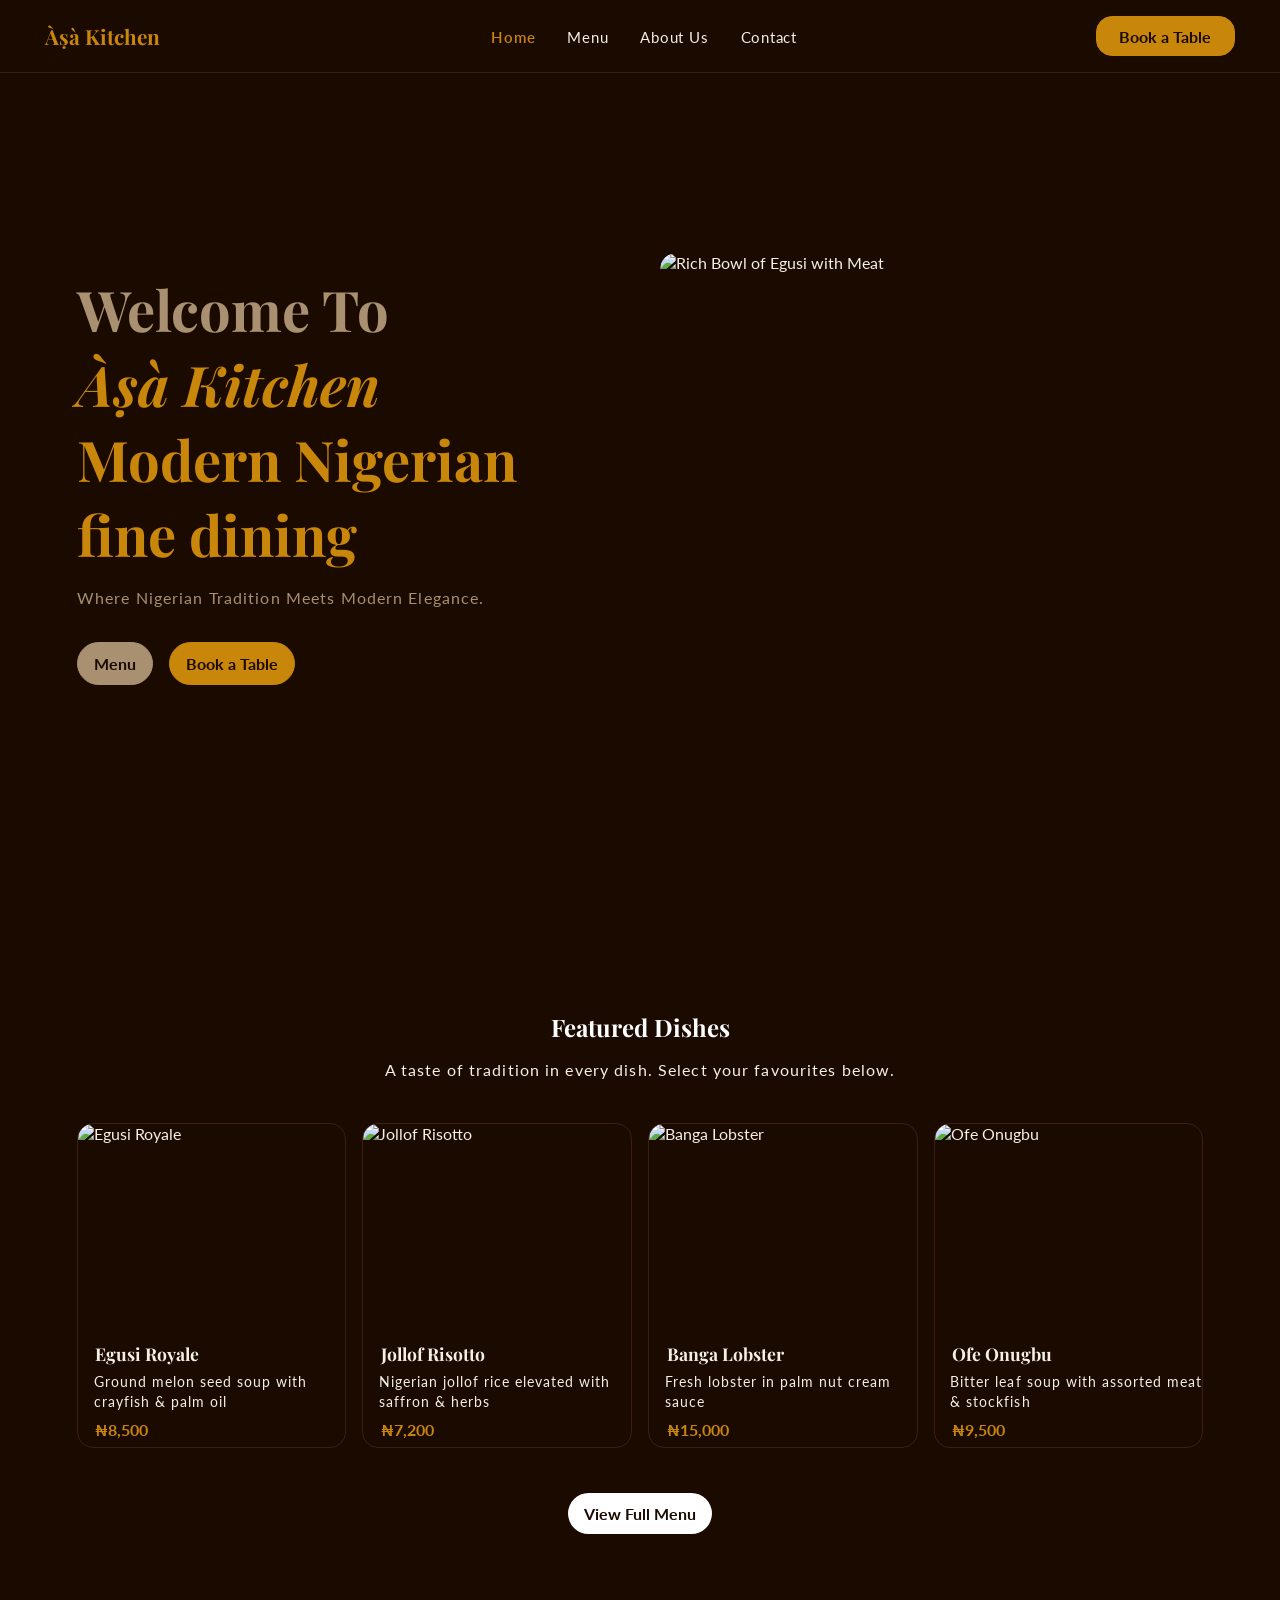
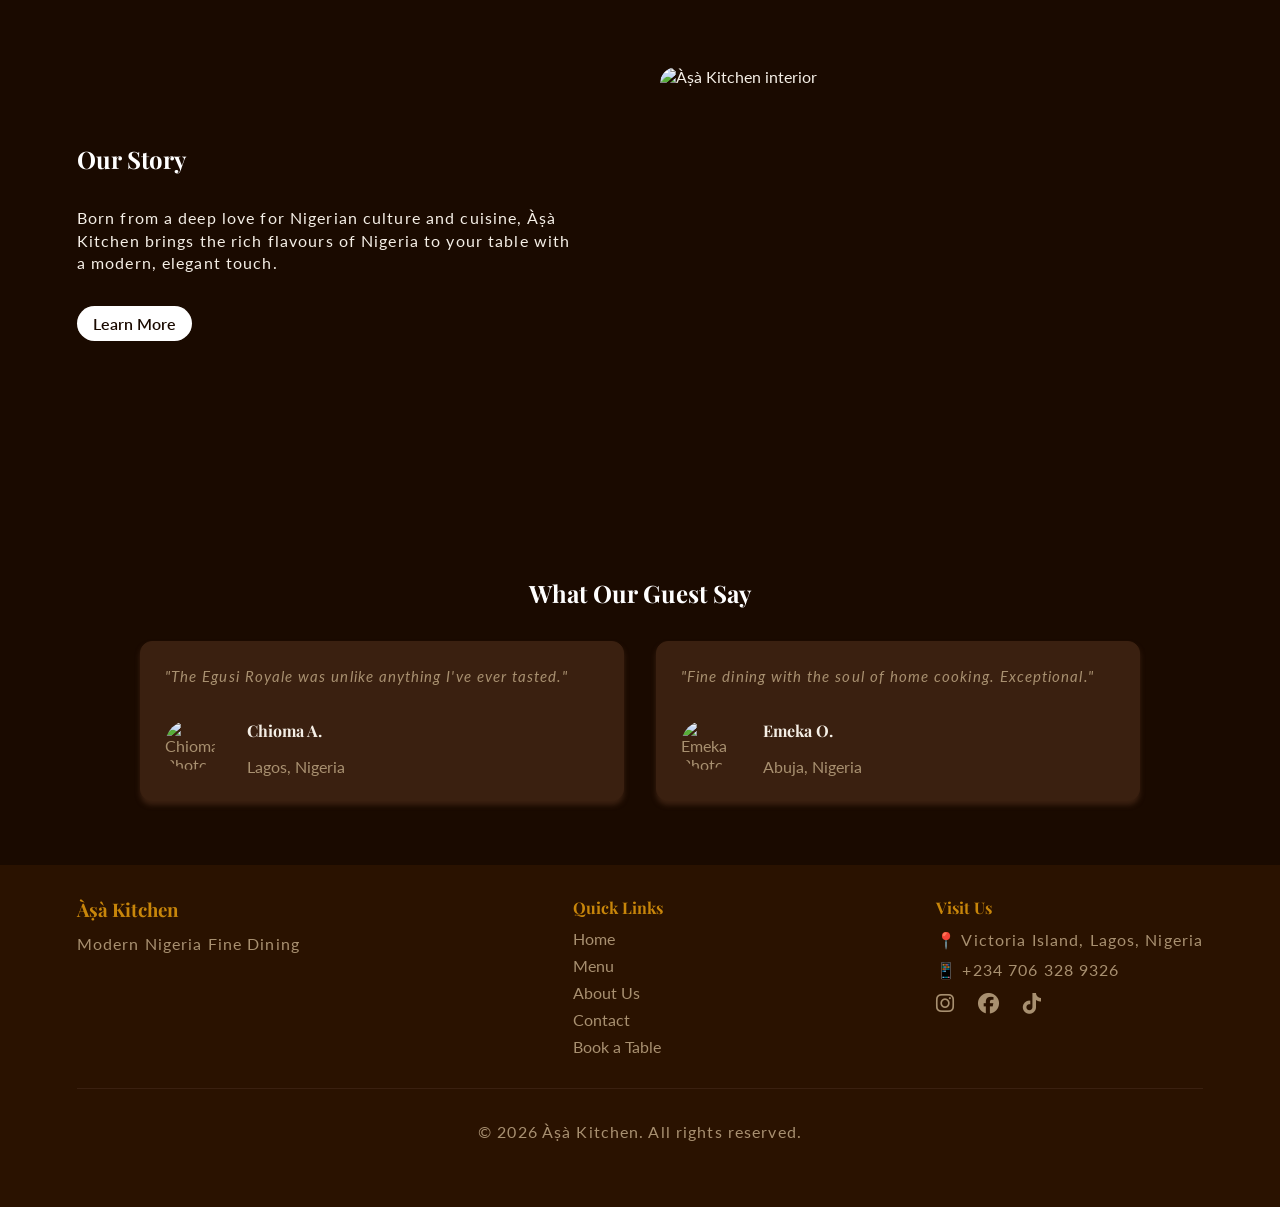
==== index.html @ b77b8705 "Initial commit: Complete Asa Kitchen website" ====
<!DOCTYPE html>
<html lang="en">
<head>
    <meta charset="UTF-8">
    <meta name="viewport" content="width=device-width, initial-scale=1.0">
    <meta http-equiv="X-UA-Compatible" content="IE=7">
    <meta http-equiv="X-UA-Compatible" content="ie=edge">
    <meta name="description" content="Experience modern Nigeria fine dining at Àṣà Kitchen. Authentic flavors, signation dishes, and rich traditions delivered fresh or served at our table.">
    <title>Àṣà Kitchen — Modern Nigerian fine dining</title>
    <link href="https://fonts.googleapis.com/css2?family=Playfair+Display:wght@400;600;700&family=Lato:wght@300;400;700&display=swap" rel="stylesheet">
    <link rel="stylesheet" href="css/style.css">
</head>
<body>
    <header>
        <nav>
            <span><a href="index.html" class="logo">Àṣà Kitchen</a></span>

            <input type="checkbox" name="" id="menu-toggle" class="menu-toggle">
            <label for="menu-toggle" class="hamburger">&#9776</label>

            <ul class="nav-links">
                <li><label for="menu-toggle" class="close-menu">&#10005</label></li>
                <li><a href="index.html" class="active">Home</a></li>
                <li><a href="menu.html">Menu</a></li>
                <li><a href="about.html">About Us</a></li>
                <li><a href="contact.html">Contact</a></li>
            </ul>

            <a href="reservations.html" class="btn-book btn" >Book a Table</a>
        </nav>
    </header>

    <main>
        <section class="hero">
            <div class="hero-content">
                <h1>
                    <span class="welcome">Welcome To</span>
                    <span class="brand-name">Àṣà Kitchen</span>
                    <span>Modern Nigerian fine dining</span>
                </h1>
                <p class="tagline">Where Nigerian Tradition Meets Modern Elegance.</p>
                
                <div class="ctn-actions">
                    <a href="menu.html" class="cta-primary btn">Menu</a>
                    <a href="reservations.html" class="cta-secondary btn">Book a Table</a>
                </div>
            </div>
            <figure class="hero-image">
                <img src="https://images.unsplash.com/photo-1763048443535-1243379234e2?q=80&w=672&auto=format&fit=crop&ixlib=rb-4.1.0&ixid=M3wxMjA3fDB8MHxwaG90by1wYWdlfHx8fGVufDB8fHx8fA%3D%3D" alt="Rich Bowl of Egusi with Meat">
            </figure>
        </section>
        <section class="menu-section">
            <h2>Featured Dishes</h2>
            <p class="menu-section-p">A taste of tradition in every dish. Select your favourites below.</p>
            <article>
                <div class="dish-card">
                    <img src="https://i.pinimg.com/1200x/82/39/f8/8239f8def4832946f602ae3313b98829.jpg" alt="Egusi Royale">
                    <h3>Egusi Royale</h3>
                    <p>Ground melon seed soup with crayfish & palm oil</p>
                    <span class="price">&#8358;8,500</span>
                </div>
                <div class="dish-card">
                    <img src="https://i.pinimg.com/736x/0a/ea/76/0aea7622c72fee9765034ae997ccd0de.jpg" alt="Jollof Risotto">
                    <h3>Jollof Risotto</h3>
                    <p>Nigerian jollof rice elevated with saffron & herbs</p>
                    <span class="price">&#8358;7,200</span>
                </div>
                <div class="dish-card">
                    <img src="https://i.pinimg.com/736x/42/ac/86/42ac860c4487ae0dd055f8d52afe60e0.jpg" alt="Banga Lobster">
                    <h3>Banga Lobster</h3>
                    <p>Fresh lobster in palm nut cream sauce</p>
                    <span class="price">&#8358;15,000</span>
                </div>
                <div class="dish-card">
                    <img src="https://i.pinimg.com/1200x/52/ee/f6/52eef6a9a249a3508fddbbb32488544d.jpg" alt="Ofe Onugbu">
                    <h3>Ofe Onugbu</h3>
                    <p>Bitter leaf soup with assorted meat & stockfish</p>
                    <span class="price">&#8358;9,500</span>
                </div>
            </article>
            <div class="full-menu-div">
                <a href="menu.html" class="full-menu-btn">View Full Menu</a>
            </div>
        </section>
        <section class="about-section">
            <div class="about-content">
                <h2>Our Story</h2>
                <p>Born from a deep love for Nigerian culture and cuisine, Àṣà Kitchen brings the rich flavours of Nigeria to your table with a modern, elegant touch.</p>
                <a href="about.html" class="about-secton-btn">Learn More</a>
            </div>
            <figure class="about-image">
                <img src="https://images.unsplash.com/photo-1551530241-1ccbaa7a9a84?q=80&w=885&auto=format&fit=crop&ixlib=rb-4.1.0&ixid=M3wxMjA3fDB8MHxwaG90by1wYWdlfHx8fGVufDB8fHx8fA%3D%3D" alt="Àṣà Kitchen interior">
            </figure>
        </section>
        <section class="testimonials-section">
            <h2>What Our Guest Say</h2>
            <div class="testimonials-grid">
                <blockquote class="testimonial-grid-item">
                    <p class="testimonial-review">"The Egusi Royale was unlike anything I've ever tasted."</p>
                    <div class="testimonial-info">
                        <img src="https://i.pinimg.com/736x/3c/2c/fc/3c2cfcbd1ee0daf679651fd35be948c1.jpg" alt="Chioma Photograph">
                        <span class="testimonial-info-span">
                            <h4>Chioma A.</h4>
                            <span>Lagos, Nigeria</span>
                        </span>
                    </div>
                </blockquote>
                <blockquote class="testimonial-grid-item">
                    <p class="testimonial-review">"Fine dining with the soul of home cooking. Exceptional."</p>
                    <div class="testimonial-info">
                        <img src="https://i.pinimg.com/736x/78/a4/90/78a49037be202bfa335fef1cf9e3718f.jpg" alt="Emeka Photograph">
                        <span class="testimonial-info-span">
                            <h4>Emeka O.</h4>
                            <span>Abuja, Nigeria</span>
                        </span>
                    </div>
                </blockquote>
            </div>
        </section>
    </main>
    <footer>
        <div class="footer-content">
            <div>
                <h3>Àṣà Kitchen</h3>
                <p>Modern Nigeria Fine Dining</p>
            </div>
            <div>
                <h4>Quick Links</h4>
                <ul>
                    <li><a href="index.html">Home</a></li>
                    <li><a href="menu.html">Menu</a></li>
                    <li><a href="about.html">About Us</a></li>
                    <li><a href="contact.html">Contact</a></li>
                    <li><a href="reservations.html">Book a Table</a></li>
                </ul>
            </div>
            <div>
                <h4>Visit Us</h4>
                <p>📍 Victoria Island, Lagos, Nigeria</p>
                <p>&#128241; +234 706 328 9326</p>
                <div class="social-links">
                    <span><a href="#" class="social-icon"><i class="fa-brands fa-instagram"></i></a></span>
                    <span><a href="#" class="social-icon"><i class="fa-brands fa-facebook"></i></a></span>
                    <span><a href="#" class="social-icon"><i class="fa-brands fa-tiktok"></i></a></span>
                </div>   
            </div>
        </div>
        <p class="footer-bottom">&copy; 2026 Àṣà Kitchen. All rights reserved.</p>
    </footer>
</body>
</html>
---- css/style.css ----
@import url("https://cdnjs.cloudflare.com/ajax/libs/font-awesome/6.5.2/css/all.min.css");

@import url("https://fonts.googleapis.com/icon?family=Material+Icons");

/* || RESETS */
*,
*::before,
*::after {
    padding: 0;
    margin: 0;
    box-sizing: border-box;
}

img {
    display: block;
    max-width: 100%;
    height: auto;
}

input,
textarea,
button {
    outline: none;
    font: inherit;
}

/* || VARIABLES */
:root {
    /* Font Family */
    --BODY-FF: 'Lato', sans-serif;
    --HEADING-FF: 'Playfair Display', serif;

    /* Colors */
    --BG-PRIMARY: #1a0a00;
    --BG-SECONDARY: #2a1200;
    --ACCENT-COLOR: #c8860a;
    --TEXT-PRIMARY: #f5efe6;
    --TEXT-MUTED: #a89070;
    --BORDER-COLOR: #3a2010;
    --WHITE: #ffff;

    /* Border */
    --BORDER: 1px solid var(--BORDER-COLOR);

    /* Paddings */
    --PADDING-SM: 0.5rem;
    --PADDING-MD: 1rem;
    --PADDING-LG: 2rem;

    /* Margins */
    --MARGIN-SM: 0.5rem;
    --MARGIN-MD: 1rem;
    --MARGIN-LG: 2rem;
}


/* || GENERAL STYLES */
html {
    scroll-behavior: smooth;
}

body {
    font-family: var(--BODY-FF);
    background-color: var(--BG-PRIMARY);
    color: var(--TEXT-PRIMARY);
}

header {
    position: sticky;
    top: 0;
    z-index: 1000;
    background-color: var(--BG-PRIMARY);
    border-bottom: var(--BORDER);  
}

main {
    flex: 1;
    width: 100%;
    min-height: 100vh;
}

footer {
    bottom: 0;
    background-color: var(--BG-SECONDARY);
    color: var(--TEXT-MUTED);
    padding: 2rem 6%;
    padding-bottom: 4rem;
}

footer h3, 
footer h4 {
    color: var(--ACCENT-COLOR);
}

footer a:hover {
    color: var(--ACCENT-COLOR);
}

h1, 
h2, 
h3, 
h4 {
    font-family: var(--HEADING-FF);
}

h1 {
    color: var(--ACCENT-COLOR);
    display: flex;
    flex-direction: column;
}

h2 {
    color: var(--WHITE);
}

h3 {
    color: var(--TEXT-PRIMARY);
}

p {
    letter-spacing: 0.07em;
    line-height: 1.4;
}

a {
    text-decoration: none;
    color: inherit;
}

ul {
    list-style: none;
}

/* || HEADER */
nav {
    display: flex;
    justify-content: space-between;
    align-items: center;
    max-width: 1200px;
    margin: 0 auto;
    padding: 1rem 6%;
    position: relative;
}

.logo {
    color: #c8860a;
    font-weight: 700;
    font-size: 1.3rem;
    font-family: var(--HEADING-FF);
}

.menu-toggle {
    display: none;
}

.hamburger {
    display: block;
    font-size: 1.8rem;
    color: var(--TEXT-PRIMARY);
    cursor: pointer;
}

.nav-links {
    display: none;
}

.menu-toggle:checked ~ .nav-links {
    display: flex;
    flex-direction: column;
    position: absolute;
    top: 60px;
    left: 0;
    width: 100%;
    background-color: var(--BG-PRIMARY);
    padding: 1.5rem 2rem;
    gap: 1.2rem;
    border-bottom: var(--BORDER);
    z-index: 999;
}

.close-menu {
    cursor: pointer;
    font-size: 1.5rem;
    color: var(--TEXT-PRIMARY);
    align-items: flex-end;
    display: block;
    text-align: right;
}

.nav-links a {
    color: var(--TEXT-PRIMARY);
    font-size: 0.95rem;
    letter-spacing: 0.05em;
    transition: color 0.3s ease;
}

.nav-links a:hover,
.nav-links a.active {
    color: var(--ACCENT-COLOR);
    font-weight: 600;
}

.btn-book {
    display: none;
}

/* || FOOTER */
footer .footer-content {
    padding-bottom: 2rem;
    display: flex;
    align-items: flex-start;
    justify-content: space-between;
    flex-direction: column;
    gap: 2rem;
}

.footer-content h3,
.footer-content h4 {
    padding-bottom: 0.7rem;
}
.footer-content ul {
    display: flex;
    flex-direction: column;
    align-items: flex-start;
    gap: 0.5rem;
}

.footer-content p {
    padding-bottom: 0.5rem;
}

.footer-content .social-links {
    display: flex;
    gap: 1.5rem;
}

.footer-content .social-icon {
    font-size: 1.3rem;
    color: var(--TEXT-MUTED);
}

footer .footer-bottom {
    text-align: center;
    border-top: var(--BORDER);
    padding-top: 2rem;
}

/* || HERO */
.hero {
    padding: 3rem 6%;
    display: flex;
    flex-direction: column;
    gap: 2.5rem;
    min-height: 90vh;
}

.hero-content {
    display: flex;
    flex-direction: column;
    gap: 1rem;
}

.hero-content h1 {
    font-size: clamp(2rem, 5vw, 3.5rem);
}

.hero-content p {
    max-width: 500px;
    color: var(--TEXT-MUTED);
}

.hero-content .welcome {
    color: var(--TEXT-MUTED)
}

.hero-content .brand-name {
    font-weight: 700;
    font-style: italic;
}

.hero-image {
    width: 100%;
    border-radius: 16px;
    overflow: hidden;
}

.hero-image img {
    width: 100%;
    height: 350px;
    object-fit: cover;
    border-radius: 16px;
}

.ctn-actions {
    display: flex;
    gap: 1rem;
    align-items: center;
    flex-wrap: wrap;
    padding-top: 1rem;
}

.btn {
    padding: 0.7rem 1rem;
    background-color: var(--ACCENT-COLOR);
    color: var(--BG-PRIMARY);
    font-weight: 700;
    border-radius: 25px;
    border: 1px solid var(--ACCENT-COLOR);
    transition: opacity 0.3s ease;
}

.cta-primary {
    background-color: var(--TEXT-MUTED);
    border: 1px solid var(--TEXT-MUTED);
    transition: opacity 0.3s ease;
}

.btn:hover {
    opacity: 0.85;
}

/* || Menu Section */
.menu-section {
    padding: 0 6%;
    margin-top: 8rem;
}

.menu-section h2 {
    text-align: center;
    margin-bottom: 1rem;
}

.menu-section-p {
    text-align: center;
    margin-bottom: 1rem;
}

.menu-section article {
    margin-top: 2.6rem;
    display: grid;
    grid-template-columns: repeat(2, 1fr);
    gap: 1rem;
}

.dish-card {
    display: flex;
    flex-flow: column nowrap;
    border: var(--BORDER);
    border-radius: 16px;
    overflow: hidden;
    transition: box-shadow 0.5s ease, transform 0.5s ease;
}

.dish-card img {
    width: 100%;
    height: 200px;
    object-fit: cover;
    transition: box-shadow 0.5s ease, transform 0.5s ease;
}

.dish-card:hover {
    box-shadow: 0 0 5px var(--ACCENT-COLOR);
    transform: scale(1.01);
}

.dish-card img:hover {
    box-shadow: 0 0 5px var(--ACCENT-COLOR);
    transform: scale(1.05);
}

.dish-card h3 {
    font-size: 1.1em;
    padding-top: 1em;
    padding-left: 1em;
}

.dish-card p {
    font-size: 0.9em;
    line-height: 1.4;
    padding-left: 1.1em;
    padding-top: 0.5em;
}

.dish-card .price {
    padding-left: 1.1em;
    font-weight: 700;   
    padding-top: 0.5em;
    padding-bottom: 0.5em;
    color: var(--ACCENT-COLOR);
}

.full-menu-div {
    padding-top: 3.5rem;
    text-align: center;
}

.full-menu-btn {
    background-color: var(--WHITE);
    color: var(--BG-PRIMARY);
    font-weight: 700;
    padding: 0.7rem 1rem;
    border-radius: 25px;
    transition: opacity 0.3s ease;
}

.full-menu-btn:hover {
    opacity: 0.85;
}

/* || About Section */
.about-section {
    margin-top: 7rem;
    padding: 0 6%;
    display: flex;
    flex-direction: column;
    justify-content: center;
    align-items: center;
    gap: 2.5rem;
}

.about-image {
    width: 100%;
    overflow: hidden;
    border-radius: 16px;
}

.about-image img {
    width: 100%;
    height: 350px;
    overflow: hidden;
    border-radius: 16px;
}

.about-content {
    display: flex;
    flex-direction: column;
    align-items: flex-start;
    gap: 2rem;
}

.about-content p {
    max-width: 500px;
}

.about-secton-btn {
    background-color: var(--WHITE);
    color: var(--BG-PRIMARY);
    padding: 0.5rem 1rem;
    border-radius: 25px;
    font-weight: 600;
    transition: opacity 0.3s ease;
}

.about-secton-btn:hover {
    opacity: 0.85;
}

/* || Testimonials Section */
.testimonials-section {
    padding: 0 6% 4rem;
    margin-top: 8rem;
}

.testimonials-section h2 {
    text-align: center;
    padding: 2rem 0;
}

.testimonials-grid {
    display: flex;
    flex-direction: column;
    gap: 1.5rem;
}

.testimonial-review {
    font-style: italic;
    font-size: 0.95rem;
}

.testimonial-grid-item {
    background-color: var(--BORDER-COLOR);
    color: var(--TEXT-MUTED);
    padding: 1.5rem;
    border: var(--BORDER);
    border-radius: 12px;
    box-shadow: 0 4px 5px var(--BORDER-COLOR);
}

.testimonial-info {
    padding-top: 2rem;
    display: flex;
    gap: 2rem;
}

.testimonial-info-span {
    display: flex;
    flex-direction: column;
    gap: 1rem;
}

.testimonial-info-span h4 {
    color: var(--TEXT-PRIMARY);
}

.testimonial-info img {
    width: 50px;
    height: 50px;
    border-radius: 50%;
    object-fit: cover;
}


/* || MENU PAGE */
.menu-main {
    padding: 3rem 6% 5rem;
}

.menu-h1 {
    margin: 1rem 0;
    text-align: center;
}

.menu-p {
    margin-bottom: 1rem;
    text-align: center;
}

.menu-category {
    margin-top: 4rem;
    display: flex;
    flex-direction: column;
    gap: 1.5rem;
}

.menu-category h2 {
    text-align: center;
}

.menu-grid {
    display: grid;
    grid-template-columns: repeat(2, 1fr);
    gap: 1rem;
}

.menu-item {
    border: var(--BORDER);
    border-radius: 16px;
    display: flex;
    flex-direction: column;
    gap: 1.5rem;
    overflow: hidden;
    transition: box-shadow 0.3s ease, transform 0.3s ease;
}

.menu-item img{
    width: 100%;
    height: 200px;
    object-fit: cover;
}

.menu-item:hover {
    box-shadow: 0 0 5px var(--ACCENT-COLOR);
    transform: scale(1.01);
}

.menu-item img:hover {
    box-shadow: 0 0 5px var(--ACCENT-COLOR);
    transform: scale(1.06);
}

.menu-item-info {
    display: flex;
    flex-direction: column;
    gap: 0.6em;
    padding-left: 1em;
    padding-bottom: 1em;
}

.menu-item-info h3 {
    font-size: 1.1em; 
}

.menu-item-info p {
    line-height: 1.4;
    font-size: 0.9em;
}

.menu-item-info .price {
    color: var(--ACCENT-COLOR);
    font-weight: 700;
}


/* || ABOUT PAGE */
.about-hero {
    padding: 3rem 6% 5rem;
    display: flex;
    flex-direction: column;
    justify-content: center;
    align-items: center;
    gap: 2.5rem;
    min-height: 85vh;
}

.about-hero-content {
    display: flex;
    flex-direction: column;
    gap: 1.5rem;
}

.about-hero-content p {
    max-width: 500px;
}

.about-hero-content .tradition {
    color: var(--WHITE);
    font-style: oblique;
    font-weight: 700;
}

.about-hero-image {
    width: 100%;
    border-radius: 16px;
    overflow: hidden;
}

.about-hero-image img {
    width: 100%;
    height: 350px;
    object-fit: cover;
    border-radius: 16px;
}

/* values Section */
.values-section {
    padding: 3rem 6%;
    background-color: var(--BORDER-COLOR);
}

.values-section h2 {
    text-align: center;
}

.values-grid {
    margin-top: 2.5rem;
    display: grid;
    grid-template-columns: 1fr;
    gap: 2rem;
    align-items: center;
}

.value-card {
    display: flex;
    flex-direction: column;
    gap: 1rem;
    border: 1px solid var(--TEXT-MUTED);
    border-radius: 16px;
    background-color: var(--BG-SECONDARY);
    padding: 1.5rem;
    text-align: center;
}

.value-card .value-icon {
    font-size: 1.7rem;
}

.value-card h3 {
    color: var(--ACCENT-COLOR);
}

/* About Experience */
.about-experience {
    margin: 4rem 6% 5rem;
    display: grid;
    place-content: center;
    gap: 1rem;
    text-align: center;
}

.experience-btn {
    background-color: var(--ACCENT-COLOR);
    color: var(--BG-PRIMARY);
    font-weight: 600;
    padding: 0.7rem 1rem;
    border: 1px solid var(--ACCENT-COLOR);
    border-radius: 25px;
    transition: opacity 0.3s ease;
}

.experience-btn:hover {
    opacity: 0.85;
}


/* || CONTACT PAGE */
.contact-main {
    min-height: 85vh;
}

.contact-hero {
    padding: 3.5rem 6% 0;
    text-align: center;
}

.contact-hero h1 {
    margin-bottom: 1rem;
}

.contact-hero p {
    max-width: 500px;
    margin: 0 auto;
    margin-bottom: 2rem;
}

.contact-grid {
    padding: 3.2rem 6% 4rem;
    display: flex;
    flex-direction: column;
    place-content: center;
    align-items: center;
    gap: 2rem;    
}

.contact-info-card {
    width: 100%;
    background-color: var(--TEXT-PRIMARY);
    color: var(--BG-PRIMARY);
    border: var(--BORDER);
    border-radius: 16px;
    padding: 1.5rem;
    display: flex;
    flex-direction: column;
    gap: 1rem;
}

.contact-info-card address {
    margin-top: 0.5rem;
    margin-left: 1.55rem;
}

.contact-info-card p {
    margin-top: 0.5rem;
    margin-left: 1.8rem;
}

.contact-form-article {
    width: 100%;
    background-color: var(--TEXT-PRIMARY);
    color: var(--BG-PRIMARY);
    padding: 1.5rem;
    border: var(--BORDER);
    border-radius: 16px;
    display: flex;
    flex-direction: column;
    gap: 1.4rem;
}

.contact-form-article h2 {
    text-align: center;
    color: var(--BG-PRIMARY);
}

.contact-form {
    display: flex;
    flex-direction: column;
    gap: 2rem;
}

.contact-form input,
.contact-form textarea {
    margin-left: 0.5rem;
    padding: 0.5rem 0.8rem;
    border: var(--BORDER);
    border-radius: 8px;
}

.contact-form label {
    font-weight: 600;
}

.form-group {
    display: flex;
    flex-direction: column;
    gap: 0.7rem;
}

.contact-form-btn {
    background-color: var(--ACCENT-COLOR);
    padding: 0.7rem 1rem;
    font-weight: 600;
    border: 1PX solid var(--ACCENT-COLOR);
    border-radius: 25px;
    transition: opacity 0.3s ease;
}

.contact-form-btn:hover {
    opacity: 0.85;
}

.contact-map-placeholder {
    padding: 3.2rem 6% 0;
    margin-bottom: 4rem;
}

.contact-map-placeholder iframe {
    border-radius: 16px;
    height: 350px;
}


/* || RESERVATION PAGE */
.reservation-main {
    padding: 3.5rem 6% 4rem;
    display: grid;
    place-content: center;
}

.reservation-hero {
    padding-bottom: 4rem;
    text-align: center;
}

.reservation-hero p {
    padding-top: 1rem;
    max-width: 500px;
    margin: 0 auto;
}

.reservation-form-section {
    margin: 0 auto;
    margin-bottom: 3.5rem;
    background-color: var(--TEXT-PRIMARY);
    color: var(--BG-PRIMARY);
    padding: 1.5rem;
    border: var(--BORDER);
    border-radius: 16px;
    display: flex;
    flex-direction: column;
    gap: 1.4rem;
}

.reservation-form-section h2 {
    text-align: center;
    color: var(--BG-PRIMARY);
}

.reservation-form {
    display: flex;
    flex-direction: column;
    gap: 2rem;
}

.reservation-form input,
.reservation-form textarea {
    padding: 0.5rem 0.8rem;
    border: var(--BORDER);
    border-radius: 8px;
}

.reservation-form label {
    font-weight: 600;
}

.reservation-form-btn {
    background-color: var(--ACCENT-COLOR);
    padding: 0.7rem 1rem;
    font-weight: 600;
    border: 1PX solid var(--ACCENT-COLOR);
    border-radius: 25px;
    transition: opacity 0.3s ease;
}

.reservation-form-btn:hover {
    opacity: 0.85;
}


/* TABLET AND DESKTOP DESIGN */

@media screen and (min-width: 768px) {
    .hamburger {
        display: none;
    }

    .close-menu {
        display: none;
    }

    nav {
        padding: 1rem 0.4%;
    }

    .nav-links {
        display: flex;
        flex-direction: row;
        align-items: center;
        gap: 2rem;
        position: static;
        width: auto;
        border: none;
        background-color: transparent;
    }

    .btn-book {
        display: block;
        background-color: var(--ACCENT-COLOR);
        color: var(--BG-PRIMARY);
        padding: 0.6rem 1.4rem;
        border-radius: 16px;
        font-weight: 700;
        transition: opacity 0.3s ease;
    }

    .btn-book:hover {
        opacity: 0.85;
    }

    /* || FOOTER */
    footer .footer-content {
        flex-direction: row;
        align-items: flex-start;
    }

    /* || HERO */
    .hero {
        flex-direction: row;
        justify-content: space-between;
        align-items: center;
    }

    .hero-content {
        flex: 1;
    }

    .hero-image {
        flex: 1;
    }

    .hero-image img {
        height: 450px;
    }

    /* || Menu Section */

    .menu-section article {
        grid-template-columns: repeat(4, 1fr);
        gap: 1rem;
    }

    /* || About Section */
    .about-section {
        margin-top: 9rem;
        flex-direction: row;
        justify-content: center;
        align-items: center;
    }

    .about-content {
        flex: 1;
    }

    .about-image {
        flex: 1;
    }

    /* || Teestimonials Section */
    .testimonials-grid {
        display: grid;
        grid-template-columns: repeat(2, 1fr);
        gap: 2rem;
        max-width: 1000px;
        margin: 0 auto;
    }


    /* || MENU PAGE */
    .menu-grid {
        display: grid;
        grid-template-columns: repeat(4, 1fr);
        gap: 1.5rem;
    }


    /* || ABOUT PAGE */
    .about-hero {
        flex-direction: row;
        justify-content: space-between;
        align-items: center;
    }

    .about-hero-content {
        flex: 1;
    }

    .about-hero-image {
        flex: 1;
    }

    /* Values Section */
    .values-grid {
        grid-template-columns: repeat(3, 1fr);
        align-items: center;
    }


    /* || CONTACT PAGE */
    .contact-grid {
        flex-direction: row;
        gap: 2rem;
        justify-content: space-around;
        align-items: flex-start;
        max-width: 1000px;
        margin: 0 auto;
    }

    .form-group {
        display: inline-flex;
        flex-direction: row;
        align-items: center;
        gap: 0.7rem;
    }
}
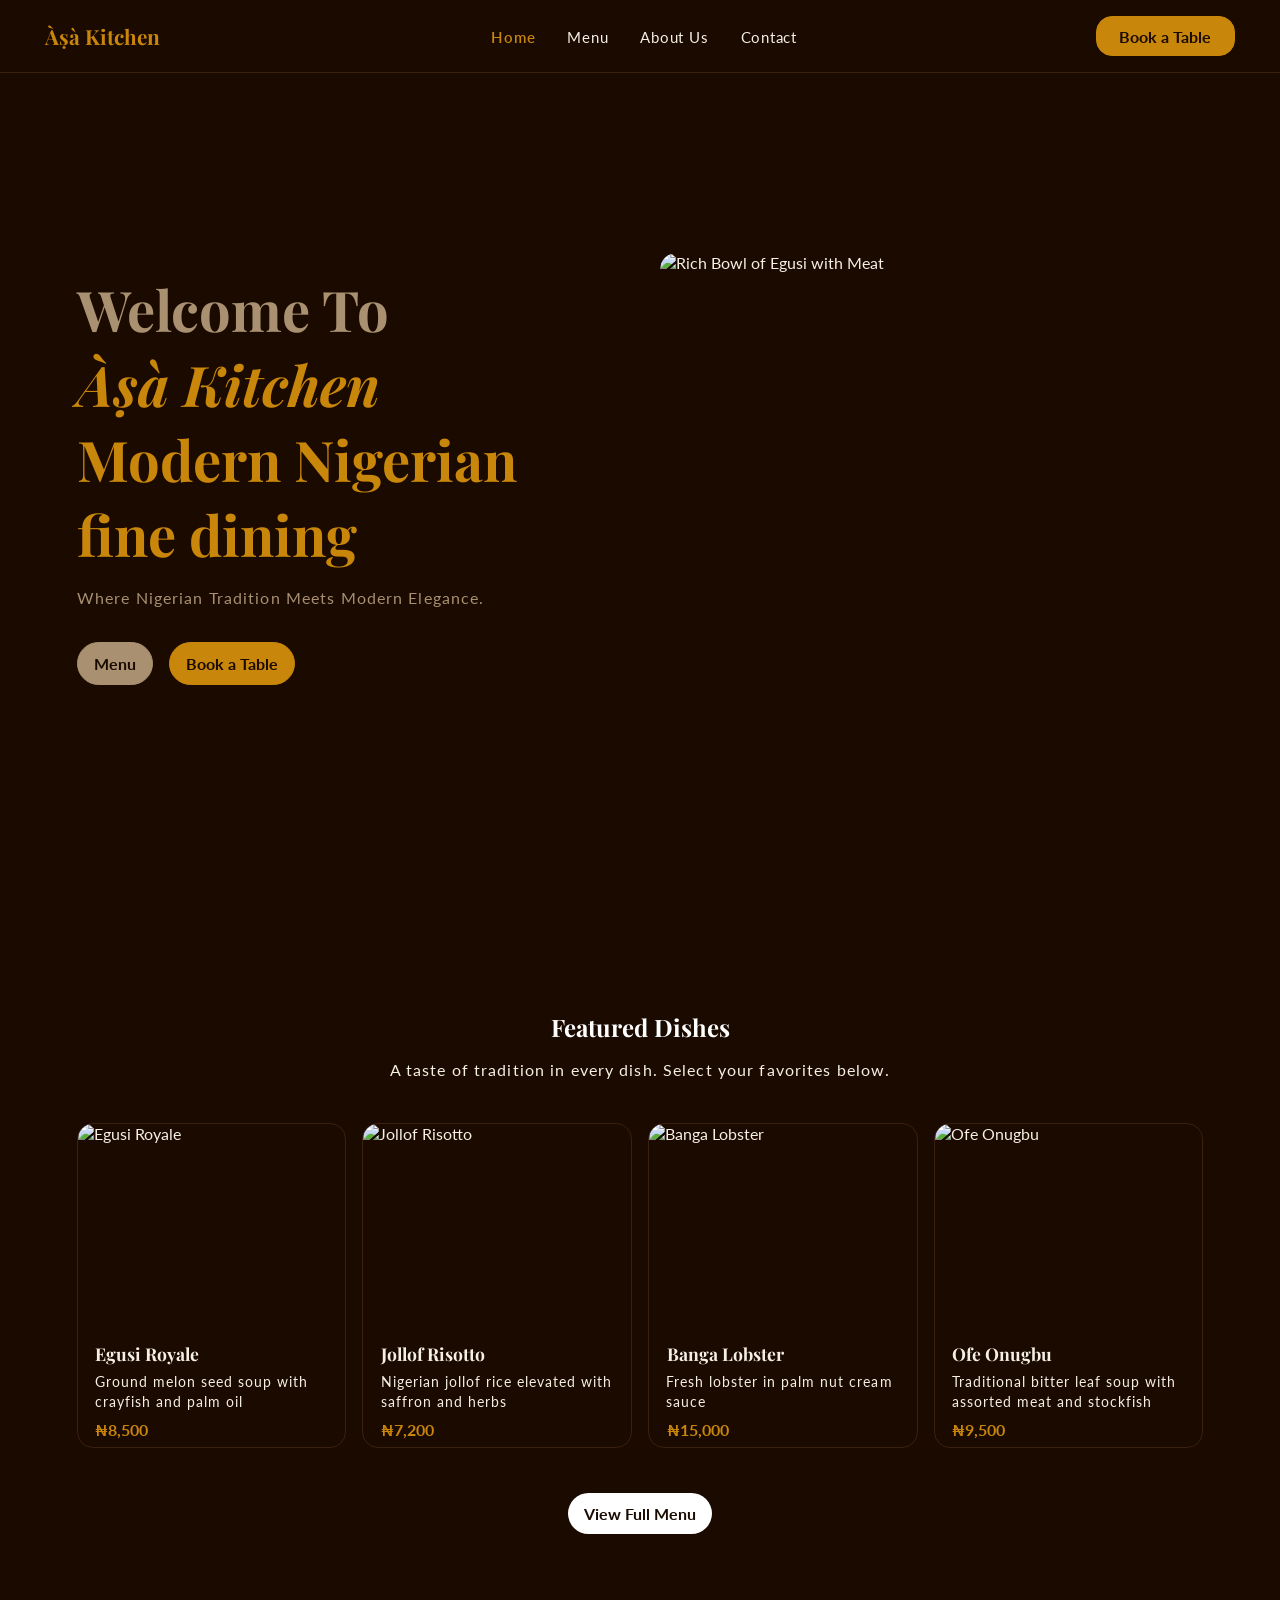
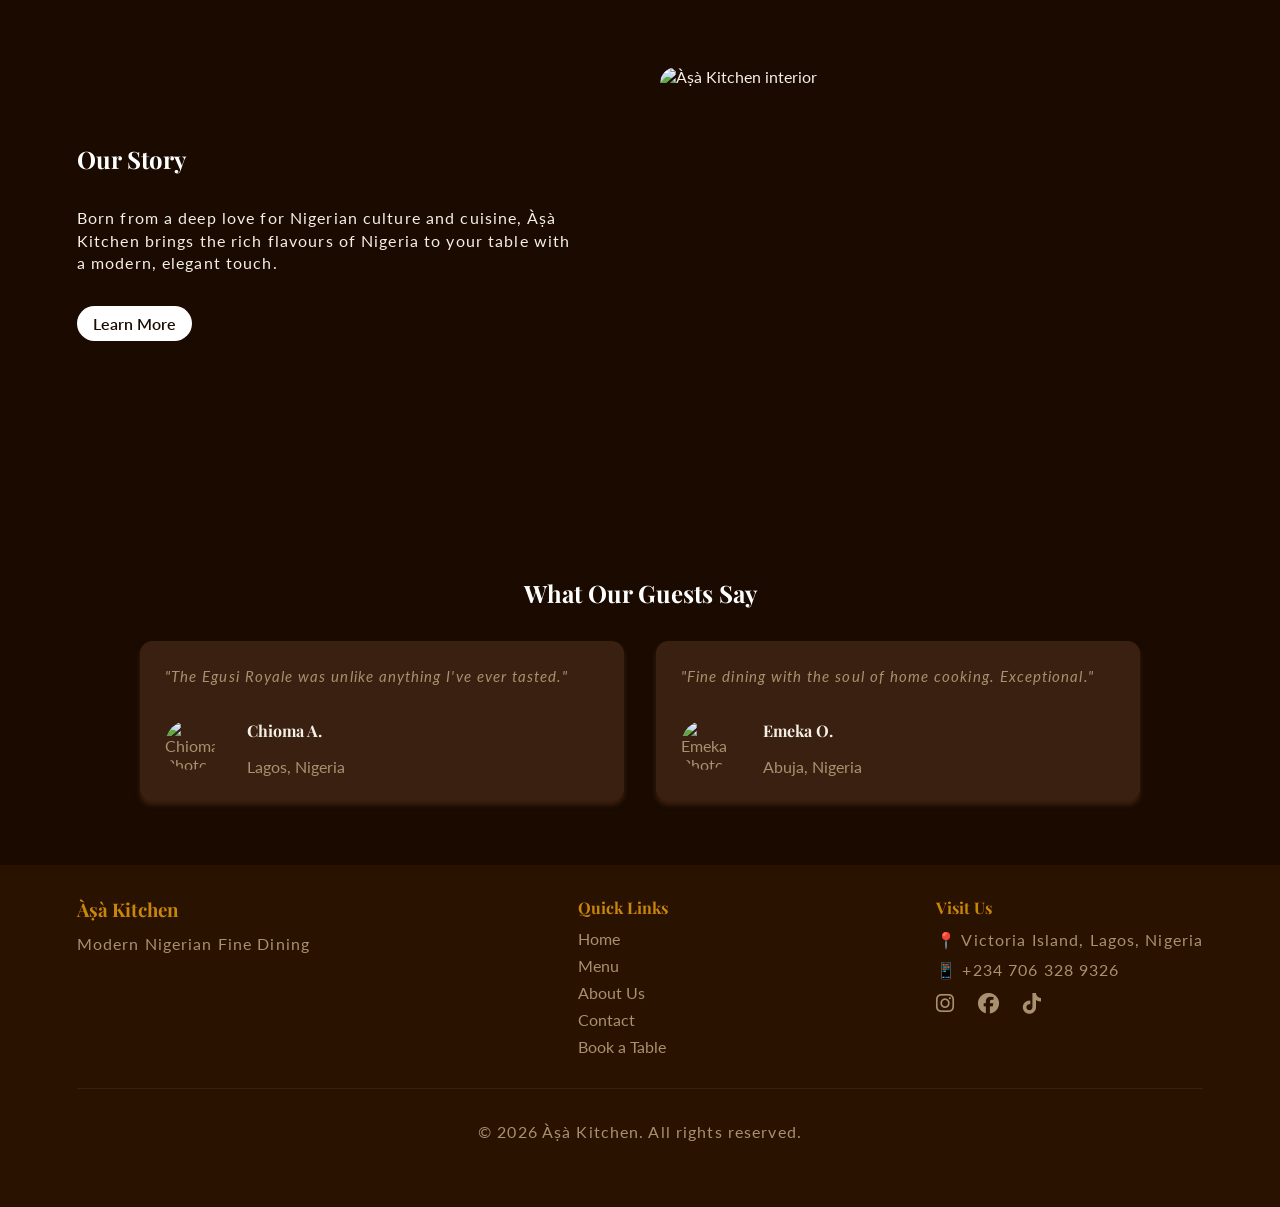
==== commit 3a7845fe: "UI Polish: Added card hover effects and updated form container styles" ====
--- a/index.html
+++ b/index.html
@@ -6,7 +6,7 @@
     <meta http-equiv="X-UA-Compatible" content="IE=7">
     <meta http-equiv="X-UA-Compatible" content="ie=edge">
     <meta name="description" content="Experience modern Nigeria fine dining at Àṣà Kitchen. Authentic flavors, signation dishes, and rich traditions delivered fresh or served at our table.">
-    <title>Àṣà Kitchen — Modern Nigerian fine dining</title>
+    <title>Àṣà Kitchen | Modern Nigerian fine dining</title>
     <link href="https://fonts.googleapis.com/css2?family=Playfair+Display:wght@400;600;700&family=Lato:wght@300;400;700&display=swap" rel="stylesheet">
     <link rel="stylesheet" href="css/style.css">
 </head>
@@ -51,18 +51,18 @@
         </section>
         <section class="menu-section">
             <h2>Featured Dishes</h2>
-            <p class="menu-section-p">A taste of tradition in every dish. Select your favourites below.</p>
+            <p class="menu-section-p">A taste of tradition in every dish. Select your favorites below.</p>
             <article>
                 <div class="dish-card">
                     <img src="https://i.pinimg.com/1200x/82/39/f8/8239f8def4832946f602ae3313b98829.jpg" alt="Egusi Royale">
                     <h3>Egusi Royale</h3>
-                    <p>Ground melon seed soup with crayfish & palm oil</p>
+                    <p>Ground melon seed soup with crayfish and palm oil</p>
                     <span class="price">&#8358;8,500</span>
                 </div>
                 <div class="dish-card">
                     <img src="https://i.pinimg.com/736x/0a/ea/76/0aea7622c72fee9765034ae997ccd0de.jpg" alt="Jollof Risotto">
                     <h3>Jollof Risotto</h3>
-                    <p>Nigerian jollof rice elevated with saffron & herbs</p>
+                    <p>Nigerian jollof rice elevated with saffron and herbs</p>
                     <span class="price">&#8358;7,200</span>
                 </div>
                 <div class="dish-card">
@@ -74,7 +74,7 @@
                 <div class="dish-card">
                     <img src="https://i.pinimg.com/1200x/52/ee/f6/52eef6a9a249a3508fddbbb32488544d.jpg" alt="Ofe Onugbu">
                     <h3>Ofe Onugbu</h3>
-                    <p>Bitter leaf soup with assorted meat & stockfish</p>
+                    <p>Traditional bitter leaf soup with assorted meat and stockfish</p>
                     <span class="price">&#8358;9,500</span>
                 </div>
             </article>
@@ -93,7 +93,7 @@
             </figure>
         </section>
         <section class="testimonials-section">
-            <h2>What Our Guest Say</h2>
+            <h2>What Our Guests Say</h2>
             <div class="testimonials-grid">
                 <blockquote class="testimonial-grid-item">
                     <p class="testimonial-review">"The Egusi Royale was unlike anything I've ever tasted."</p>
@@ -122,7 +122,7 @@
         <div class="footer-content">
             <div>
                 <h3>Àṣà Kitchen</h3>
-                <p>Modern Nigeria Fine Dining</p>
+                <p>Modern Nigerian Fine Dining</p>
             </div>
             <div>
                 <h4>Quick Links</h4>
@@ -139,9 +139,9 @@
                 <p>📍 Victoria Island, Lagos, Nigeria</p>
                 <p>&#128241; +234 706 328 9326</p>
                 <div class="social-links">
-                    <span><a href="#" class="social-icon"><i class="fa-brands fa-instagram"></i></a></span>
-                    <span><a href="#" class="social-icon"><i class="fa-brands fa-facebook"></i></a></span>
-                    <span><a href="#" class="social-icon"><i class="fa-brands fa-tiktok"></i></a></span>
+                    <span><a href="https://www.instagram.com/asa_kitchen9975/" target="_blank" class="social-icon"><i class="fa-brands fa-instagram"></i></a></span>
+                    <span><a href="https://www.facebook.com/asa.kitchen9975" target="_blank" class="social-icon"><i class="fa-brands fa-facebook"></i></a></span>
+                    <span><a href="https://www.tiktok.com/@asa_kitchen9975" target="_blank" class="social-icon"><i class="fa-brands fa-tiktok"></i></a></span>
                 </div>   
             </div>
         </div>
--- a/css/style.css
+++ b/css/style.css
@@ -41,16 +41,6 @@
 
     /* Border */
     --BORDER: 1px solid var(--BORDER-COLOR);
-
-    /* Paddings */
-    --PADDING-SM: 0.5rem;
-    --PADDING-MD: 1rem;
-    --PADDING-LG: 2rem;
-
-    /* Margins */
-    --MARGIN-SM: 0.5rem;
-    --MARGIN-MD: 1rem;
-    --MARGIN-LG: 2rem;
 }
 
 
@@ -348,24 +338,22 @@
     border: var(--BORDER);
     border-radius: 16px;
     overflow: hidden;
-    transition: box-shadow 0.5s ease, transform 0.5s ease;
-}
-
-.dish-card img {
+    transition: box-shadow 0.3s ease;
+}
+
+.dish-card img{
     width: 100%;
     height: 200px;
     object-fit: cover;
-    transition: box-shadow 0.5s ease, transform 0.5s ease;
+    transition: transform 0.5s ease;
 }
 
 .dish-card:hover {
     box-shadow: 0 0 5px var(--ACCENT-COLOR);
-    transform: scale(1.01);
-}
-
-.dish-card img:hover {
-    box-shadow: 0 0 5px var(--ACCENT-COLOR);
-    transform: scale(1.05);
+}
+
+.dish-card:hover img {
+    transform: scale(1.07);
 }
 
 .dish-card h3 {
@@ -377,7 +365,7 @@
 .dish-card p {
     font-size: 0.9em;
     line-height: 1.4;
-    padding-left: 1.1em;
+    padding-left: 1.2em;
     padding-top: 0.5em;
 }
 
@@ -549,31 +537,29 @@
     flex-direction: column;
     gap: 1.5rem;
     overflow: hidden;
-    transition: box-shadow 0.3s ease, transform 0.3s ease;
+    transition: box-shadow 0.3s ease;
 }
 
 .menu-item img{
     width: 100%;
     height: 200px;
     object-fit: cover;
+    transition: transform 0.5s ease;
 }
 
 .menu-item:hover {
     box-shadow: 0 0 5px var(--ACCENT-COLOR);
-    transform: scale(1.01);
-}
-
-.menu-item img:hover {
-    box-shadow: 0 0 5px var(--ACCENT-COLOR);
-    transform: scale(1.06);
+}
+
+.menu-item:hover img {
+    transform: scale(1.07);
 }
 
 .menu-item-info {
     display: flex;
     flex-direction: column;
     gap: 0.6em;
-    padding-left: 1em;
-    padding-bottom: 1em;
+    padding: 0 1rem 1rem 1rem;
 }
 
 .menu-item-info h3 {
@@ -658,10 +644,25 @@
     background-color: var(--BG-SECONDARY);
     padding: 1.5rem;
     text-align: center;
-}
-
-.value-card .value-icon {
-    font-size: 1.7rem;
+    transition: border 0.3s ease, box-shadow 0.3s ease, transform 0.3s ease;
+}
+
+.value-card:hover {
+    border:1px solid var(--ACCENT-COLOR);
+    box-shadow: 0 0 5px var(--ACCENT-COLOR);
+    transform: translateY(0.5px);
+}
+
+.value-card .value-icon i {
+    padding: 10px;
+    background-color: var(--BG-PRIMARY);
+    border: 1px solid var(--ACCENT-COLOR);
+    color: var(--ACCENT-COLOR);
+    border-radius: 50%;
+    display: inline-flex;
+    align-items: center;
+    justify-content: center;
+    font-size: 22PX;
 }
 
 .value-card h3 {
@@ -723,33 +724,43 @@
 
 .contact-info-card {
     width: 100%;
-    background-color: var(--TEXT-PRIMARY);
-    color: var(--BG-PRIMARY);
+    background-color: var(--BG-SECONDARY);
+    color: var(--TEXT-PRIMARY);
     border: var(--BORDER);
     border-radius: 16px;
-    padding: 1.5rem;
+    padding: 1.7rem;
     display: flex;
     flex-direction: column;
     gap: 1rem;
 }
+
+.contact-info-card strong {
+    font-family: var(--HEADING-FF);
+    color: var(--ACCENT-COLOR);
+}
+
 
 .contact-info-card address {
     margin-top: 0.5rem;
     margin-left: 1.55rem;
+    font-family: var(--BODY-FF);
+    color: var(--TEXT-MUTED);
 }
 
 .contact-info-card p {
     margin-top: 0.5rem;
     margin-left: 1.8rem;
+    font-family: var(--BODY-FF);
+    color: var(--TEXT-MUTED);
 }
 
 .contact-form-article {
     width: 100%;
-    background-color: var(--TEXT-PRIMARY);
-    color: var(--BG-PRIMARY);
-    padding: 1.5rem;
+    background-color: var(--BG-SECONDARY);
+    color: var(--TEXT-PRIMARY);
     border: var(--BORDER);
     border-radius: 16px;
+    padding: 1.7rem;
     display: flex;
     flex-direction: column;
     gap: 1.4rem;
@@ -757,13 +768,20 @@
 
 .contact-form-article h2 {
     text-align: center;
-    color: var(--BG-PRIMARY);
+    color: var(--ACCENT-COLOR);
+    font-family: var(--HEADING-FF);
 }
 
 .contact-form {
     display: flex;
     flex-direction: column;
     gap: 2rem;
+}
+
+.contact-form label {
+    font-family: var(--BODY-FF);
+    color: var(--TEXT-PRIMARY);
+    font-weight: 500;
 }
 
 .contact-form input,
@@ -772,10 +790,21 @@
     padding: 0.5rem 0.8rem;
     border: var(--BORDER);
     border-radius: 8px;
-}
-
-.contact-form label {
-    font-weight: 600;
+    background-color: var(--BG-PRIMARY);
+    color: var(--TEXT-PRIMARY);
+    font-family: var(--BODY-FF);
+    font-size: 1em;
+    transition: border-color 0.3s ease;
+}
+
+.contact-form input:focus,
+.contact-form textarea:focus {
+    border-color: var(--ACCENT-COLOR);
+}
+
+.contact-form input::placeholder,
+.contact-form textarea::placeholder {
+    color: var(--TEXT-MUTED);
 }
 
 .form-group {
@@ -786,10 +815,12 @@
 
 .contact-form-btn {
     background-color: var(--ACCENT-COLOR);
+    color: var(--BG-PRIMARY);
     padding: 0.7rem 1rem;
     font-weight: 600;
-    border: 1PX solid var(--ACCENT-COLOR);
+    border: none;
     border-radius: 25px;
+    cursor: pointer;
     transition: opacity 0.3s ease;
 }
 
@@ -829,8 +860,8 @@
 .reservation-form-section {
     margin: 0 auto;
     margin-bottom: 3.5rem;
-    background-color: var(--TEXT-PRIMARY);
-    color: var(--BG-PRIMARY);
+    background-color: var(--BG-SECONDARY);
+    color: var(--TEXT-PRIMARY);
     padding: 1.5rem;
     border: var(--BORDER);
     border-radius: 16px;
@@ -841,7 +872,8 @@
 
 .reservation-form-section h2 {
     text-align: center;
-    color: var(--BG-PRIMARY);
+    color: var(--ACCENT-COLOR);
+    font-family: var(--HEADING-FF);
 }
 
 .reservation-form {
@@ -851,21 +883,53 @@
 }
 
 .reservation-form input,
-.reservation-form textarea {
+.reservation-form textarea,
+.reservation-form select {
+    width: 100%;
     padding: 0.5rem 0.8rem;
     border: var(--BORDER);
     border-radius: 8px;
+    font-family: var(--BODY-FF);
+    background-color: var(--BG-PRIMARY);
+    color: var(--TEXT-PRIMARY);
+    font-size: 1em;
+    transition: border-color 0.3s ease;
 }
 
 .reservation-form label {
-    font-weight: 600;
+    font-weight: 500;
+    font-family: var(--BODY-FF);
+    color: var(--TEXT-PRIMARY);
+}
+
+.reservation-form input:focus,
+.reservation-form textarea:focus {
+    border-color: var(--ACCENT-COLOR);
+}
+
+.reservation-form input::placeholder,
+.reservation-form textarea::placeholder {
+    color: var(--TEXT-MUTED);
+}
+
+.reservation-form input[type="date"],
+.reservation-form input[type="time"] {
+    width: 100%;
+}
+
+.reservation-form textarea {
+    padding: 0.7rem 1rem;
+    font-family: var(--BODY-FF);
+    resize: vertical;
 }
 
 .reservation-form-btn {
     background-color: var(--ACCENT-COLOR);
+    font-family: var(--BODY-FF);
+    color: var(--BG-PRIMARY);
     padding: 0.7rem 1rem;
     font-weight: 600;
-    border: 1PX solid var(--ACCENT-COLOR);
+    border: none;
     border-radius: 25px;
     transition: opacity 0.3s ease;
 }
